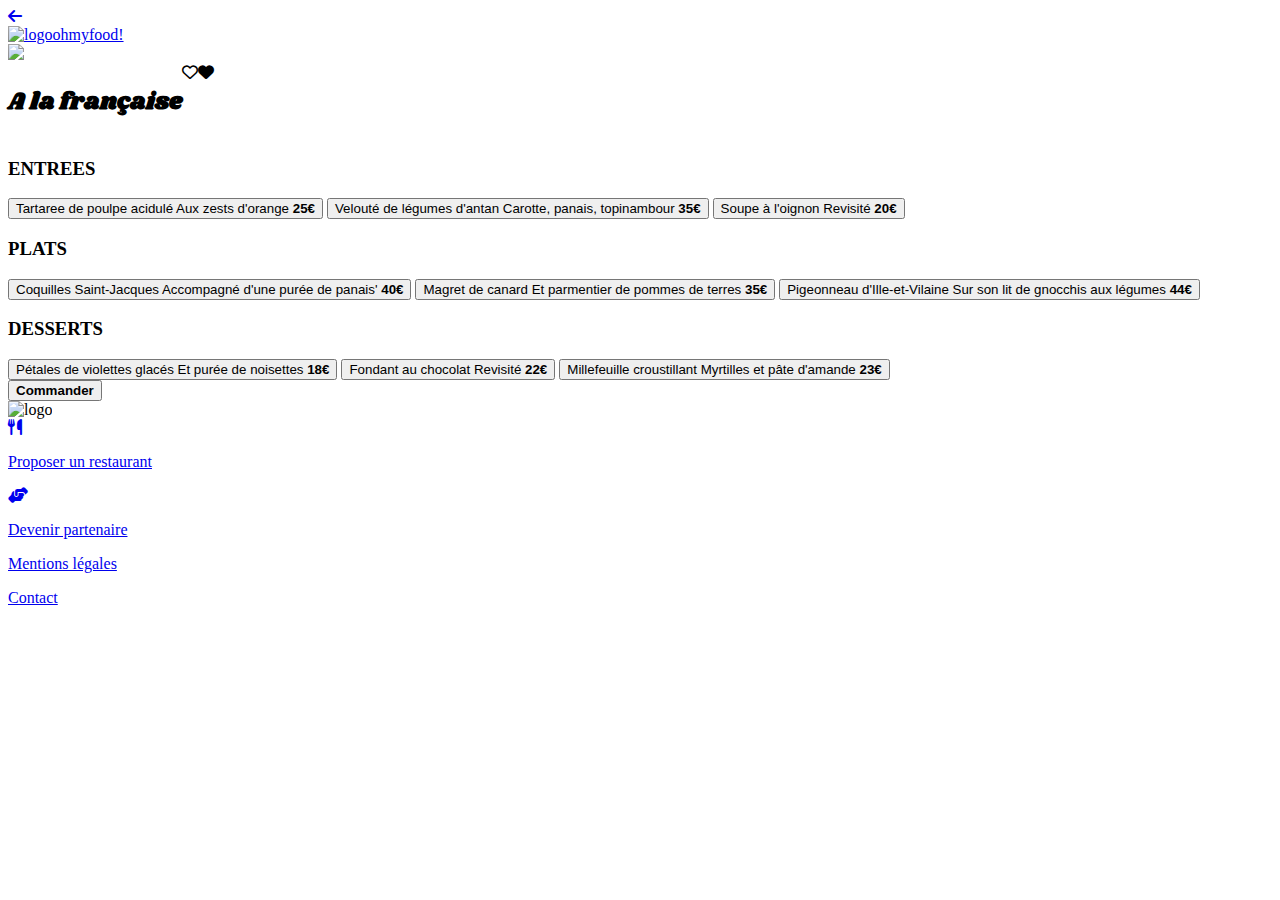
==== pages/ALaFrancaise.html @ bd23c94c "Fin version mobile" ====
<!doctype html>
<html lang="fr">
    <head>
        <meta charset="utf-8">
        <title>Ohmyfood!</title>
        <link rel="stylesheet" href="../styles/style.css">
        <link rel="stylesheet" href="https://cdnjs.cloudflare.com/ajax/libs/font-awesome/6.1.1/css/all.css">
        <meta name="viewport" content="width=device-width, initial-scale=1.0, viewport-fit=cover">
        <link rel="preconnect" href="https://fonts.googleapis.com">
        <link rel="preconnect" href="https://fonts.gstatic.com" crossorigin>
        <link href="https://fonts.googleapis.com/css2?family=Raleway:wght@400;600&display=swap" rel="stylesheet">
        <link href="https://fonts.googleapis.com/css2?family=Shrikhand&display=swap" rel="stylesheet">

    </head>
    <body>

        <!-- Header -->

        <header id="header">

            <div class="previous">
                <a class="back" href="../index.html">
                    <i class="fas fa-arrow-left"></i>
                </a>
            </div>

            <div>
                <a class="logo" href="../index.html">
                    <img src="../images/logo/ohmyfood.png" alt="logoohmyfood!">
                </a>
            </div>

        </header>



        <!-- Main -->

        <main>

            <div class="banniere">
                <img src="../images/restaurants/LaPaletteDuGout.jpg">
            </div>

            <div class="entete flex">
                <h2 class="shrikhand">A la française</h2>
                <div class="flex">
                    <i class="far fa-heart clic coeur_vide"></i>
                    <i class="fas fa-heart clic couleur coeur_plein"></i>
                </div>
            </div>



            <section id="entrees" class="fadein_1">
                <!-- Menu entrées -->
                <h3>ENTREES</h3>
                <div class="border_h4"></div>

                <button class="plat_check effet_1 effet_2 effet_3">
                    <!-- un choix de plat -->
                    <span class="plat_txt">
                        <!-- titre du plat-->
                        <span class="details titre">Tartaree de poulpe acidulé</span>
                        <span class="plat_prix">
                            <!-- text du plat avec le prix-->
                            <span class="details">Aux zests d'orange</span>
                            <span class="bold prix">25€</span>
                        </span>
                    </span>
                </button>

                <button class="plat_check effet_1 effet_2 effet_3">
                    <!-- un choix de plat -->
                    <span class="plat_txt">
                        <!-- titre du plat-->
                        <span class="details titre">Velouté de légumes d'antan</span>
                        <span class="plat_prix">
                            <!-- text du plat avec le prix-->
                            <span class="details">Carotte, panais, topinambour</span>
                            <span class="bold prix">35€</span>
                        </span>
                    </span>
                </button>
                
                <button class="plat_check effet_1 effet_2 effet_3">
                    <!-- un choix de plat -->
                    <span class="plat_txt">
                        <!-- titre du plat-->
                        <span class="details titre">Soupe à l'oignon</span>
                        <span class="plat_prix">
                            <!-- text du plat avec le prix-->
                            <span class="details">Revisité</span>
                            <span class="bold prix">20€</span>
                        </span>
                    </span>
                </button>

            </section>

            <section id="plats" class="fadein_2">
                <!-- menu plats -->
                <h3>PLATS</h3>
                <div class="border_h4"></div>

                <button class="plat_check effet_1 effet_2 effet_3">
                    <!-- un choix de plat -->
                    <span class="plat_txt">
                        <!-- titre du plat-->
                        <span class="details titre">Coquilles Saint-Jacques</span>
                        <span class="plat_prix">
                            <!-- text du plat avec le prix-->
                            <span class="details">Accompagné d'une purée de panais'</span>
                            <span class="bold prix">40€</span>
                        </span>
                    </span>
                </button>
                <button class="plat_check effet_1 effet_2 effet_3">
                    <!-- un choix de plat -->
                    <span class="plat_txt">
                        <!-- titre du plat-->
                        <span class="details titre">Magret de canard</span>
                        <span class="plat_prix">
                            <!-- text du plat avec le prix-->
                            <span class="details">Et parmentier de pommes de terres</span>
                            <span class="bold prix">35€</span>
                        </span>
                    </span>
                </button>
                <button class="plat_check effet_1 effet_2 effet_3">
                    <!-- un choix de plat -->
                    <span class="plat_txt">
                        <!-- titre du plat-->
                        <span class="details titre">Pigeonneau d'Ille-et-Vilaine</span>
                        <span class="plat_prix">
                            <!-- text du plat avec le prix-->
                            <span class="details">Sur son lit de gnocchis aux légumes</span>
                            <span class="bold prix">44€</span>
                        </span>
                    </span>
                </button>
            </section>

            <section id="desserts" class="fadein_3">
                <!-- menu desserts -->
                <h3>DESSERTS</h3>
                <div class="border_h4"></div>

                <button class="plat_check effet_1 effet_2 effet_3">
                    <!-- un choix de plat -->
                    <span class="plat_txt">
                        <!-- titre du plat-->
                        <span class="details titre">Pétales de violettes glacés</span>
                        <span class="plat_prix">
                            <!-- text du plat avec le prix-->
                            <span class="details">Et purée de noisettes </span>
                            <span class="bold prix">18€</span>
                        </span>
                    </span>
                </button>

                <button class="plat_check effet_1 effet_2 effet_3">
                    <!-- un choix de plat -->
                    <span class="plat_txt">
                        <!-- titre du plat-->
                        <span class="details titre">Fondant au chocolat</span>
                        <span class="plat_prix">
                            <!-- text du plat avec le prix-->
                            <span class="details">Revisité</span>
                            <span class="bold prix">22€</span>
                        </span>
                    </span>
                </button>

                <button class="plat_check effet_1 effet_2 effet_3">
                    <!-- un choix de plat -->
                    <span class="plat_txt">
                        <!-- titre du plat-->
                        <span class="details titre">Millefeuille croustillant</span>
                        <span class="plat_prix">
                            <!-- text du plat avec le prix-->
                            <span class="details">Myrtilles et pâte d'amande</span>
                            <span class="bold prix">23€</span>
                        </span>
                    </span>
                </button>

            </section>

            <a href="#" class="commander">
                <div class="commander">
                    <input class="button bold" type="button" value="Commander">
                </div>
            </a>


        </main>



        <!-- Footer -->

        <footer id="footer">

            <img class="white" src="../images/logo/ohmyfood_white.png" alt="logo">
            
            <a href="#">        
                <div>
                <i class="fas fa-utensils"></i>
                <p>Proposer un restaurant</p>
                </div>
            </a>

            <a href="#">
                <div>
                    <i class="fas fa-handshake-angle"></i>
                    <p>Devenir partenaire</p>
                </div>
            </a>

            <a href="#"><p>Mentions légales</p></a>
            <a href="mailto:adresse@mail.fr"><p>Contact</p></a>

        </footer>

    </body>
</html>
---- styles/style.css ----
@charset "UTF-8";
@import url("https://cdnjs.cloudflare.com/ajax/libs/font-awesome/5.15.4/css/all.min.css");


/********** Loader **********/



.circular {
    animation: rotate 2s linear infinite;
    height: 100%;
    transform-origin: center center;
    width: 100%;
    position: absolute;
    top: 0;
    bottom: 0;
    left: 0;
    right: 0;
    margin: auto;
}
  
.path {
stroke-dasharray: 1, 200;
stroke-dashoffset: 0;
animation: dash 1.5s ease-in-out infinite, color 6s ease-in-out infinite;
stroke-linecap: round;
}

@keyframes rotate {
    100% {
        transform: rotate(360deg);
    }
}
  
@keyframes dash {
    0% {
        stroke-dasharray: 1, 200;
        stroke-dashoffset: 0;
    }
    50% {
        stroke-dasharray: 89, 200;
        stroke-dashoffset: -35px;
    }
    100% {
        stroke-dasharray: 89, 200;
        stroke-dashoffset: -124px;
    }
}

@keyframes color {
    100%,
    0% {
        stroke: #d62d20;
    }
    40% {
        stroke: #0057e7;
    }
    66% {
        stroke: #008744;
    }
    80%,
    90% {
        stroke: #ffa700;
    }
}
  
/* Loader */

#adresse, #explorer, #fonctionnement, #restaurants, #footer {
    animation-name: apparaitre;
    animation-duration: 3s;
    opacity: 1;
}

@keyframes apparaitre {
    from {
        opacity: 0;
    }
    to {
        opacity: 0;
    }
}

.showbox {
position: absolute;
background: white;
padding: 5%;
background: white;
animation-name: disparaitre;
animation-duration: 3s;
    opacity: 0;
}

@keyframes disparaitre {
from {
    opacity:1;
}
to {
    opacity:1;
}
}


/* */
.shrikhand {
    font-family: 'Shrikhand', cursive;
}

.none {
    display: none;
}

.flex {
    display: flex;
}

.flex_column_center {
    display: flex;
    flex-direction: column;
    justify-content: center;
}

.flex_end {
    display: flex;
    justify-content: end;
}
.row {
    display: flex;
    flex-direction: row;
}

.column {
    display: flex;
    flex-direction: column;
}

.space_between {
    display: flex;
    justify-content: space-between;
}

.bold {
    font-weight: bold;
}

.res_txt h4 {
    margin: 0;
}

/********** check **********/

.hidden_check {
    display: none;
}

.hidden_check:after {
    position: relative;
    display: flex;
    color: white;
}

.details {
    min-width: 150px;
    width: 100%;
    overflow: hidden;
    white-space: nowrap;
    -o-text-overflow: ellipsis;
    text-overflow: ellipsis;
}

@media only screen and (max-width : 768px) {

    html {
        font-family: 'Shrikhand', cursive;
    }

    body {
        margin: 0;
        font-size: 150%;
        justify-content: center;
        font-family: 'Raleway', sans-serif;
    }

    a:link {
        color: black;
        text-decoration: none;
    }

    a:visited {
        color: black;
        text-decoration: none;
    }

    .border_h4 {
        width: 100px;
        border-bottom: 3px solid #99E2D0;
        border-width: 5px;
        margin-top: -4%;
    }


    /** Header **/

    #header {
        display: flex;
        justify-content: center;
        margin: 0;
        align-items: center;
        box-shadow: 0 4px 8px 0 rgba(0, 0, 0, 0.2), 0 6px 20px 0 rgba(0, 0, 0, 0.19);
        max-width: 1080px;
    }

    header i {
        margin-left: -150px;
    }

    header img {
        justify-content: center;
        margin: 2%;
    }
    
    .previous {
        position: relative;
        display: flex;
        padding-left: 40px;
    }

    /** Main **/

    main {
        display: flex;
        flex-direction: column;
        align-items: center;
        background-color: white;
    }

    #adresse {
        width: 100%;
        display: flex;
        justify-content: center;
        align-items: center;
        background: lightgrey;
        box-shadow: 0 6px 20px 0 rgba(0, 0, 0, 0.2), 0 4px 8px 0 rgba(0, 0, 0, 0.19);
    }

    #explorer {
        display: flex;
        flex-direction: column;
        align-items: center;
        text-align: center;
        width: 100%;
        background:rgba(245, 245, 245, 0.882)
    }

    #explorer h2 {
        display: flex;
        align-items: center;
        margin: 2%;
        margin-top: 5%;
    }

    #explorer p {
        display: flex;
        align-items: center;
        justify-content: center;
        margin: 2%;
    }

    #explorer input {
        margin-bottom: 5%;
        height: 70px;
    }

    input {
        color: white;
        font-size: 80%;
        background: linear-gradient(to bottom right, #FF79DA, #9356DC);
        box-shadow: 0 4px 8px 0 rgba(0, 0, 0, 0.2), 0 6px 20px 0 rgba(0, 0, 0, 0.19);
        border: none;
        width: 60%;
        height: 50px;
        margin: 2%;
        border-top-left-radius: 25px;
        border-top-right-radius: 25px;
        border-bottom-left-radius: 25px;
        border-bottom-right-radius: 25px;
    }

    input:hover {
        background: linear-gradient(to bottom right, #FF9BE4, #BD89FB);
        box-shadow: 0 6px 10px 0 rgba(0, 0, 0, 0.3), 0 8px 22px 0 rgba(0, 0, 0, 0.29);
    }

    /* Fonctionnement */

    #fonctionnement {
        width: 80%;
        display: flex;
        flex-direction: column;
        align-items: center;
    }

    #fonctionnement i {
        margin: 3%;
    }

    #fonctionnement div {
        display: flex;
        align-items: center;
        justify-content: flex-start;
        flex-direction: row;
        margin: 2%;
        width: 95%;
        box-shadow: 0 6px 10px 0 rgba(0, 0, 0, 0.3), 0 8px 22px 0 rgba(0, 0, 0, 0.29);
        border-top-left-radius: 25px;
        border-top-right-radius: 25px;
        border-bottom-right-radius: 25px;
        border-bottom-left-radius: 25px;
    }

    #fonctionnement div:hover  {
        color: #BD89FB;
    }

    .chiffre {
        display: flex;
        justify-content: center;
        align-items: center;
        color: white;
        background: #9356DC;
        margin-left: -15px;
        width: 6%;
        height: 5%;
        border-top-left-radius: 50%;
        border-top-right-radius: 50%;
        border-bottom-left-radius: 50%;
        border-bottom-right-radius: 50%;
    }




    /* Restaurants */

    #restaurants {
        width: 100%;
        margin-bottom: 10%;
    }

    #restaurants article {
        margin: 2%;
        display: flex;
        flex-direction: column;
        height: 400px;
        width: auto;
        border-top-left-radius: 25px;
        border-top-right-radius: 25px;
        border-bottom-left-radius: 25px;
        border-bottom-right-radius: 25px;
        box-shadow: 0 4px 8px 0 rgba(0, 0, 0, 0.2), 0 6px 20px 0 rgba(0, 0, 0, 0.19);
    }

    #restaurants article:hover {
        box-shadow: 0 6px 10px 0 rgba(0, 0, 0, 0.3), 0 8px 22px 0 rgba(0, 0, 0, 0.29);
    }
    
    #restaurants article div img {
        display: flex;
        width: 100%;
        object-fit: cover;
        border-top-left-radius: 25px;
        border-top-right-radius: 25px;
    }

    .res_img {
        display: flex;
        justify-content: center;
        height: 72%;
    }

    .res_txt {
        display: flex;
        margin: 2%;
        justify-content: space-between;
    }

    .res_txt div {
        display: flex;
        margin: 0;
    }

    .res_txt p {
        margin: 0;
    }



    /** Footer **/

    #footer {
        background: rgb(53 53 53);
        margin: 0;
        padding: 5%;
        display: flex;
        flex-direction: column;
        align-items: start;
    }

    #footer div {
        display: flex;
        flex-direction: row;
        align-items: center;
    }

    #footer p {
        display: flex;
    }

    #footer a {
        color: white;
    }

    #footer i {
        margin-right: 25px;
    }



    /** Pages **/

    .entete {
        margin: 2%;
        width: 100%;
        display: flex;
        flex-direction: row;
        align-items: center;
        justify-content: space-evenly;
        border-top-left-radius: 50px;
        border-top-right-radius: 50px;
        background: white;
    }

    .banniere {
        object-fit: cover;
    }
    .banniere img {
        width: 100%;
        margin-bottom: -75px;
        object-fit: cover;
    }

    .banniere div {
        display: flex;
    }
    .commander {
        margin: 5%;
        width: 100%;
        display: flex;
        justify-content: center;
    }

    #entrees {
        width: 90%;
        display: flex;
        flex-direction: column;
        justify-content: center;
    }

    #plats {
        width: 90%;
        display: flex;
        flex-direction: column;
        justify-content: center;
    }

    #desserts {
        width: 90%;
        display: flex;
        flex-direction: column;
        justify-content: center;
    }

    .plat {
        margin: 2%;
        display: flex;
        flex-direction: column;
        border-top-left-radius: 25px;
        border-top-right-radius: 25px;
        border-bottom-left-radius: 25px;
        border-bottom-right-radius: 25px;
        box-shadow: 0 4px 8px 0 rgba(0, 0, 0, 0.2), 0 6px 20px 0 rgba(0, 0, 0, 0.19);
        max-width: 100%;
        min-width: 80%;
    }

    .plat div {
        display: flex;
        flex-direction: row;
        justify-content: space-between;
    }

    .plat p {
        margin: 1%;
    }


    .logo {
        display: flex;
        justify-content: center;
        align-items: center;
    }

    
    /** Effets **/

    .effet_1 {
        display: inline-flex;
        position: relative;
        text-decoration: none;
        overflow: hidden;
    }
    
    .effet_1.effet_2 {
        transition: all 0.5s linear 0s;
    }

    .effet_1.effet_2:after {
        content: "";
        color: white;
        display: flex;
        align-items: center;
        justify-content: center;
        position: absolute;
        top: 0;
        right: -60px;
        width: 60px;
        height: 100%;
        transition: all 0.5s linear 0s;
        background-color: #99e2d0;
        text-align: center;
    }
    
    .effet_1.effet_2:hover {
        padding-right: 60px;
    }

    .effet_1.effet_2:hover:after {
        right: 0px;
        padding-right: 0px;
    }
    
    .effet_2.effet_3:before {
        content: "\f058";
        font-family: "Font Awesome 5 Free";
        font-weight: 900;
        color: white;
        display: flex;
        align-items: center;
        justify-content: center;
        position: absolute;
        top: 0;
        right: -60px;
        width: 60px;
        height: 100%;
        transition: all 0.5s linear 0s;
        text-align: center;
        z-index: 1;
    }

    .effet_2.effet_3:hover {
        padding-right: 60px;
    }

    .effet_2.effet_3:hover:before {
        right: 0px;
        padding-right: 0px;
    }
    
    .effet_3:hover:before {
        transform: rotate(1turn);
    }

    .plat_check {
        cursor: pointer;
        display: flex;
        flex-direction: column;
        border-radius: 20px;
        border-style: none;
        box-shadow: 5px 5px 10px #d9d9d9;
        text-align: start;
        padding-left: 10px;
        height: 70px;
        min-width: 270px;
        max-width: 980px;
        width: 95%;
        background: white;
    }
      
    @media (min-width: 992px) {

        .plat_check {
            width: 500px;
        }

    }
    
    .plat_check .titre {
        display: block;
        padding-top: 10px;
        font-size: 150%;
    }

    .plat_check .prix {
        padding-right: 10px;
    }

    .plat_txt {
        width: 100%;
    }
    
    .plat_prix {
        display: flex;
        white-space: nowrap;
        width: 100%;
        color: black;
        align-items: center;
        align-content: center;
        justify-content: space-between;
    }

    .hidden {
        display: none;
    }

    .plat_check {
        margin: 1%;
    }

    .plat_1 p {
        margin: 2px;
    }

    .plat_check .prix {
        display: flex;
        margin: 1%;
        padding: 1% 1% 1% 1%;
        align-items: center;
        position: relative;
        overflow: hidden;
    }

    .hidden_check {
        position: absolute;
        right: 100vw;
    }

    .overflow {
        width: 90%;
        overflow: hidden;
        text-overflow: ellipsis;
        white-space: nowrap;
    }

    .nouveau {
        position: absolute;
        right: 50px;
        background: #99E2D0;
        padding: 2% 4% 2% 3%;
    }

    .display_none {
        display: none;
    }

    .back {
        display: flex;
        position: relative;
        left: 25px;
        background: none;
    }

    .fadein_1 {
        animation: fadein 2s;
    }

    .fadein_2 {
        animation: fadein 4s;
    }

    .fadein_3 {
        animation: fadein 6s;
    }

    @keyframes fadein {
        from {
            opacity:0;
        }
        to {
            opacity:1;
        }
    }

    /* Icones */


    .icon {
        width: 48px;
        height: 48px;
        display: inline-block;
        
        -webkit-mask: url(../images/icones/handshake-angle-solid.svg) no-repeat 50% 50%;
        mask: url(../images/icones/handshake-angle-solid.svg) no-repeat 50% 50%;
        -webkit-mask-size: cover;
        mask-size: cover;
      }
      
      .icon-white { background-color: white; }
      .icon-orange { background-color: black; }
      .icon-green { background-color: #99E2D0; }
      .icon-purple { background-color: #9356DC; }

      
      /* LAYOUT */
      html, body { height: 100%; }
      
      body { 
        background: #fcfcfc; 
        margin: 0;
      }
      
      .wrap { 
        position: absolute;
        top: 50%;
        -webkit-transform: translateY(-50%);
            -ms-transform: translateY(-50%);
                transform: translateY(-50%);
        width: 100%;
        text-align: center;
      }
      
      label.prix::after {
          transition: 0.5s;
      }

      .plat_2 .bold::after {
          /*transform: rotate(180deg) 0.5s;*/
          transition-duration: 3s;
        transition: margin-right 2s;
      }


          /********** coeurs **********/
    /* Coeur page d'accueil */

    .coeur_vide {
        display: flex;
        align-items: center;
    }

    .coeur_vide:hover {
        display: none;
        align-items: center;
    }

    .coeur_plein {
        position: absolute;
        opacity: 0;
        align-items: center;
        background: linear-gradient(163deg, #ff79da 24%, #9356dc 77%);
        background-clip: text;
        -webkit-background-clip: text;
        color: transparent;
    }

    .coeur_plein:hover {
        display: flex;
        align-items: center;
        opacity: 1;
        animation: heart 0.5s forwards;
        -webkit-animation: heart 0.5s forwards;
    }

    @-webkit-keyframes heart {
        0% {
          opacity: 0;
        }
        100% {
          opacity: 1;
        }
    }
      @keyframes heart {
        0% {
          opacity: 0;
        }
        100% {
          opacity: 1;
        }
    }

    /* Coeur page restaurant */

    .entete .coeur_vide {
        display: flex;
        align-items: center;
    }

    .entete .coeur_vide:hover {
        display: none;
        align-items: center;
    }

    .entete .coeur_plein {
        opacity: 0;
        align-items: center;
        background: linear-gradient(163deg, #ff79da 24%, #9356dc 77%);
        background-clip: text;
        -webkit-background-clip: text;
        color: transparent;
    }

    .entete .coeur_plein:hover {
        display: flex;
        align-items: center;
        opacity: 1;
        animation: heart 0.5s forwards;
        -webkit-animation: heart 0.5s forwards;
    }

    @-webkit-keyframes heart {
        0% {
          opacity: 0;
        }
        100% {
          opacity: 1;
        }
    }
      @keyframes heart {
        0% {
          opacity: 0;
        }
        100% {
          opacity: 1;
        }
    }
}
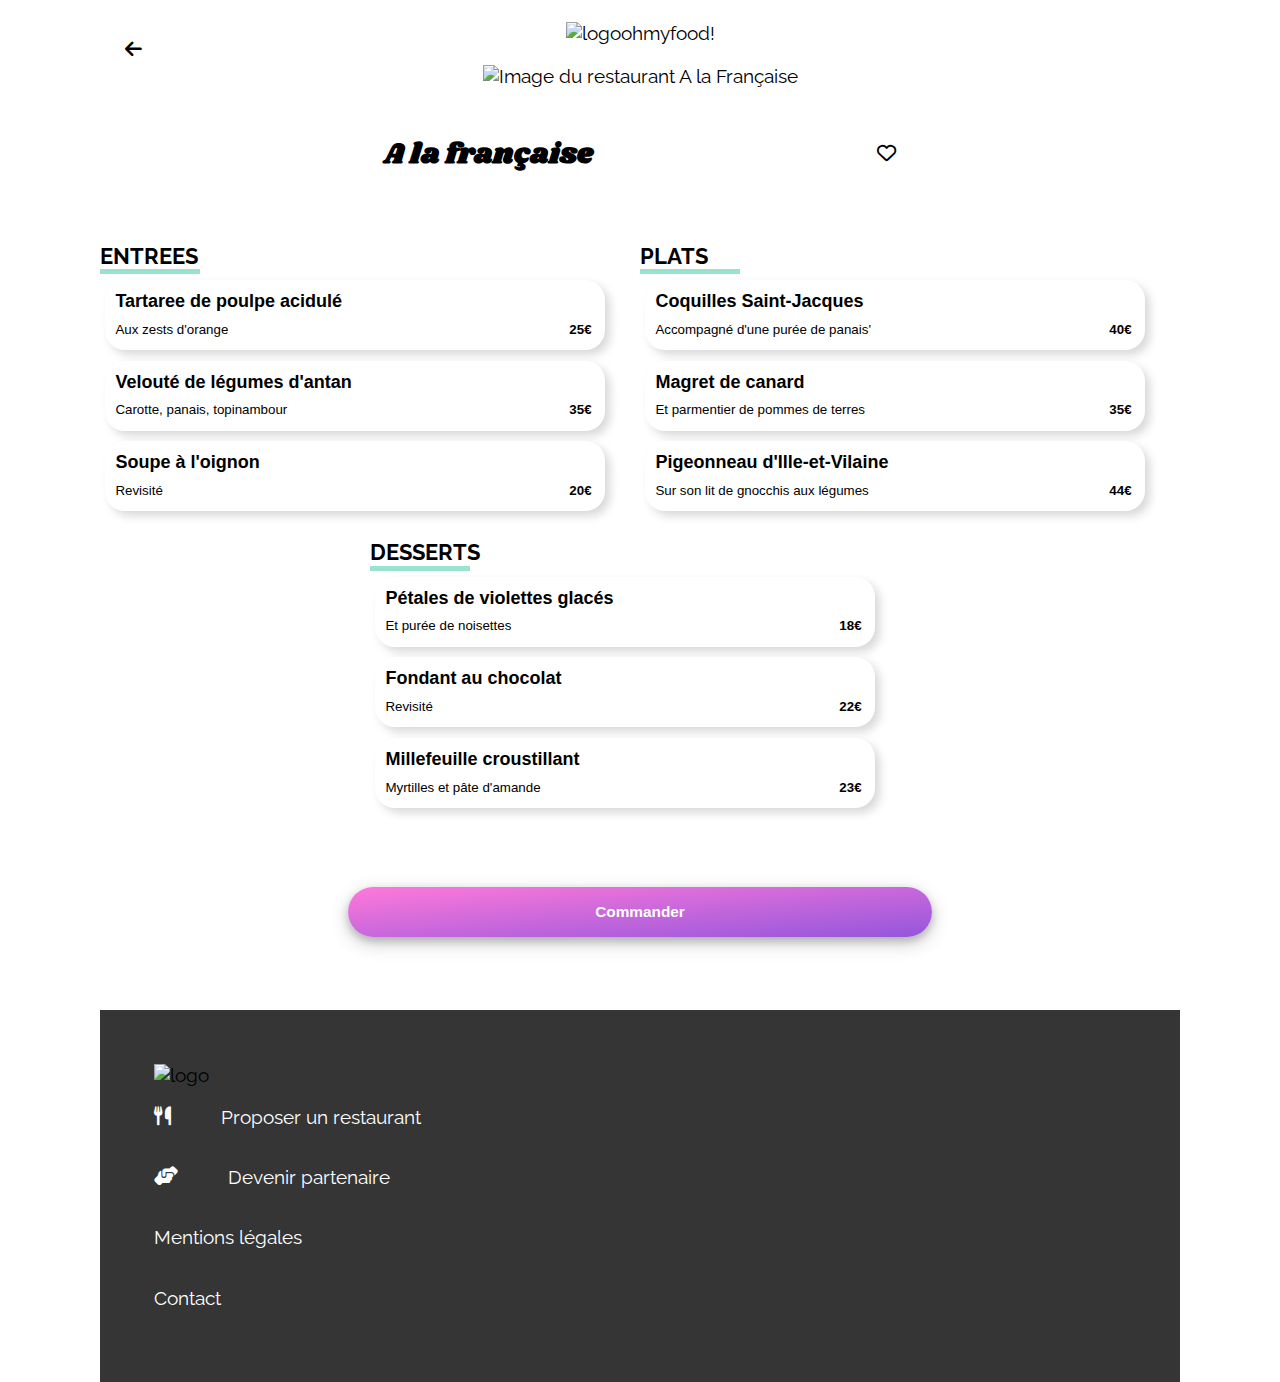
==== commit 23b9f2d8: "W3C 100%" ====
--- a/pages/ALaFrancaise.html
+++ b/pages/ALaFrancaise.html
@@ -39,7 +39,7 @@
         <main>
 
             <div class="banniere">
-                <img src="../images/restaurants/LaPaletteDuGout.jpg">
+                <img src="../images/restaurants/ALaFrancaise.jpg" alt="Image du restaurant A la Française">
             </div>
 
             <div class="entete flex">
@@ -187,12 +187,9 @@
 
             </section>
 
-            <a href="#" class="commander">
-                <div class="commander">
-                    <input class="button bold" type="button" value="Commander">
-                </div>
-            </a>
-
+            <div class="commander">
+                <input class="button bold" type="button" value="Commander">
+            </div>
 
         </main>
 
--- a/styles/style.css
+++ b/styles/style.css
@@ -167,6 +167,8 @@
     -o-text-overflow: ellipsis;
     text-overflow: ellipsis;
 }
+
+
 
 @media only screen and (max-width : 768px) {
 
@@ -701,55 +703,34 @@
     }
 
     /* Icones */
-
-
-    .icon {
-        width: 48px;
-        height: 48px;
-        display: inline-block;
-        
-        -webkit-mask: url(../images/icones/handshake-angle-solid.svg) no-repeat 50% 50%;
-        mask: url(../images/icones/handshake-angle-solid.svg) no-repeat 50% 50%;
-        -webkit-mask-size: cover;
-        mask-size: cover;
-      }
       
-      .icon-white { background-color: white; }
-      .icon-orange { background-color: black; }
-      .icon-green { background-color: #99E2D0; }
-      .icon-purple { background-color: #9356DC; }
+    .icon-white { background-color: white; }
+    .icon-orange { background-color: black; }
+    .icon-green { background-color: #99E2D0; }
+    .icon-purple { background-color: #9356DC; }
 
       
-      /* LAYOUT */
-      html, body { height: 100%; }
+    /* LAYOUT */
+    html, body { height: 100%; }
       
-      body { 
+    body { 
         background: #fcfcfc; 
         margin: 0;
-      }
-      
-      .wrap { 
+    }
+    
+    .wrap { 
         position: absolute;
         top: 50%;
         -webkit-transform: translateY(-50%);
-            -ms-transform: translateY(-50%);
-                transform: translateY(-50%);
+        -ms-transform: translateY(-50%);
+        transform: translateY(-50%);
         width: 100%;
         text-align: center;
-      }
-      
-      label.prix::after {
-          transition: 0.5s;
-      }
-
-      .plat_2 .bold::after {
-          /*transform: rotate(180deg) 0.5s;*/
-          transition-duration: 3s;
-        transition: margin-right 2s;
-      }
-
-
-          /********** coeurs **********/
+    }
+    
+
+
+    /********** coeurs **********/
     /* Coeur page d'accueil */
 
     .coeur_vide {
@@ -842,4 +823,937 @@
           opacity: 1;
         }
     }
+}
+
+
+
+/********** Desktop **********/
+
+@media only screen and (min-width : 769px) {
+
+    html {
+        font-family: 'Shrikhand', cursive;
+        max-width: 1080px;
+        margin: auto;
+        font-size: 80%;
+    }
+
+    body {
+        margin: 0;
+        font-size: 150%;
+        justify-content: center;
+        font-family: 'Raleway', sans-serif;
+    }
+
+    a:link {
+        color: black;
+        text-decoration: none;
+    }
+
+    a:visited {
+        color: black;
+        text-decoration: none;
+    }
+
+    .border_h4 {
+        width: 100px;
+        border-bottom: 3px solid #99E2D0;
+        border-width: 5px;
+        margin-top: -4%;
+    }
+
+    header {
+        display: flex;
+        flex-direction: column;
+        margin: 0;
+        width: 100%;
+    }
+
+    header img {
+        justify-content: center;
+        margin: 2%;
+    }
+
+    #adresse {
+        display: flex;
+        flex-direction: row;
+        justify-content: center;
+        align-items: center;
+        background-color: lightgrey;
+        box-shadow: 0 6px 20px 0 rgba(0, 0, 0, 0.2), 0 4px 8px 0 rgba(0, 0, 0, 0.19);
+        width: 100%;
+    }
+
+    #explorer {
+        display: flex;
+        flex-direction: column;
+        justify-content: center;
+        align-items: center;
+    }
+
+    input {
+        color: white;
+        font-size: 80%;
+        background: linear-gradient(to bottom right, #FF79DA, #9356DC);
+        box-shadow: 0 4px 8px 0 rgba(0, 0, 0, 0.2), 0 6px 20px 0 rgba(0, 0, 0, 0.19);
+        border: none;
+        width: 60%;
+        height: 50px;
+        margin: 2%;
+        border-top-left-radius: 25px;
+        border-top-right-radius: 25px;
+        border-bottom-left-radius: 25px;
+        border-bottom-right-radius: 25px;
+    }
+
+    input:hover {
+        background: linear-gradient(to bottom right, #FF9BE4, #BD89FB);
+        box-shadow: 0 6px 10px 0 rgba(0, 0, 0, 0.3), 0 8px 22px 0 rgba(0, 0, 0, 0.29);
+    }
+
+    #fonctionnement {
+        display: flex;
+        flex-direction: row;
+        flex-wrap: wrap;
+        justify-content: center;
+        align-items: center;
+    }
+    #fonctionnement h2 {
+        display: flex;
+        justify-content: center;
+        align-items: center;
+        width: 100%;
+    }
+
+    #fonctionnement div {
+        display: flex;
+        flex-direction: column;
+        justify-content: center;
+        align-items: center;
+        margin: 2%;
+        width: 30%;
+        box-shadow: 0 6px 10px 0 rgba(0, 0, 0, 0.3), 0 8px 22px 0 rgba(0, 0, 0, 0.29);
+        border-top-left-radius: 25px;
+        border-top-right-radius: 25px;
+        border-bottom-right-radius: 25px;
+        border-bottom-left-radius: 25px;
+    }
+
+    #fonctionnement div:hover  {
+        color: #BD89FB;
+    }
+
+    #fonctionnement div p {
+        display: flex;
+        justify-content: center;
+        text-align: center;
+    }
+
+    #restaurants {
+        display: flex;
+        flex-wrap: wrap;
+        width: 100%;
+        margin-bottom: 10%;
+    }
+
+    #restaurants h3 {
+        display: flex;
+        width: 100%;
+    }
+
+    #restaurants a {
+        width: 50%;
+    }
+
+    #restaurants article {
+        margin: 2%;
+        display: flex;
+        flex-direction: column;
+        height: 400px;
+        width: auto;
+        border-top-left-radius: 25px;
+        border-top-right-radius: 25px;
+        border-bottom-left-radius: 25px;
+        border-bottom-right-radius: 25px;
+        box-shadow: 0 4px 8px 0 rgba(0, 0, 0, 0.2), 0 6px 20px 0 rgba(0, 0, 0, 0.19);
+    }
+
+    #restaurants article:hover {
+        box-shadow: 0 6px 10px 0 rgba(0, 0, 0, 0.3), 0 8px 22px 0 rgba(0, 0, 0, 0.29);
+    }
+    
+    #restaurants article div img {
+        display: flex;
+        width: 100%;
+        object-fit: cover;
+        border-top-left-radius: 25px;
+        border-top-right-radius: 25px;
+    }
+    
+    .res_img {
+        display: flex;
+        justify-content: center;
+        height: 80%;
+    }
+
+    
+
+    
+    .res_txt {
+        display: flex;
+        margin: 2%;
+        justify-content: space-between;
+        align-items: center;
+    }
+
+    .res_txt div {
+        display: flex;
+        margin: 0;
+    }
+
+    .res_txt p {
+        margin: 0;
+    }
+
+    .res_img .nouveau {
+        position: absolute;
+        background: #99E2D0;
+        padding: 1% 2% 1% 2%;
+    }
+
+
+    /********** coeurs **********/
+    /* Coeur page d'accueil */
+
+    .coeur_vide {
+        display: flex;
+        align-items: center;
+    }
+
+    .coeur_vide:hover {
+        display: none;
+        align-items: center;
+    }
+
+    .coeur_plein {
+        position: absolute;
+        opacity: 0;
+        align-items: center;
+        background: linear-gradient(163deg, #ff79da 24%, #9356dc 77%);
+        background-clip: text;
+        -webkit-background-clip: text;
+        color: transparent;
+    }
+
+    .coeur_plein:hover {
+        display: flex;
+        align-items: center;
+        opacity: 1;
+        animation: heart 0.5s forwards;
+        -webkit-animation: heart 0.5s forwards;
+    }
+
+    @-webkit-keyframes heart {
+        0% {
+          opacity: 0;
+        }
+        100% {
+          opacity: 1;
+        }
+    }
+      @keyframes heart {
+        0% {
+          opacity: 0;
+        }
+        100% {
+          opacity: 1;
+        }
+    }
+
+    /* Coeur page restaurant */
+
+    .entete .coeur_vide {
+        display: flex;
+        align-items: center;
+    }
+
+    .entete .coeur_vide:hover {
+        display: none;
+        align-items: center;
+    }
+
+    .entete .coeur_plein {
+        opacity: 0;
+        align-items: center;
+        background: linear-gradient(163deg, #ff79da 24%, #9356dc 77%);
+        background-clip: text;
+        -webkit-background-clip: text;
+        color: transparent;
+    }
+
+    .entete .coeur_plein:hover {
+        display: flex;
+        align-items: center;
+        opacity: 1;
+        animation: heart 0.5s forwards;
+        -webkit-animation: heart 0.5s forwards;
+    }
+
+    @-webkit-keyframes heart {
+        0% {
+          opacity: 0;
+        }
+        100% {
+          opacity: 1;
+        }
+    }
+      @keyframes heart {
+        0% {
+          opacity: 0;
+        }
+        100% {
+          opacity: 1;
+        }
+    }
+
+
+
+
+    /********** Effets **********/
+
+    label:after {
+        display: flex;
+        justify-content: center;
+        align-items: center;
+        font-family: "Font Awesome 5 Free";
+        content: "\f058";
+        position: absolute;
+        height: 100%;
+        font-size: 100%;
+        background: #99E2D0;
+        width: 10%;
+        line-height: 50px;
+        border-radius: 0 10px 10px 0;
+        color: white;
+        right: -5em;
+        box-shadow: 0 0 5px black;
+        transition: all 0.5s linear 0s;
+        -webkit-transform: rotate(1turn);
+        -ms-transform: rotate(1turn);
+        transform: rotate(1turn);
+        animation: spin 3s linear 3s alternate;
+    }
+
+    .plat_4.spin {
+        font-family: "Font Awesome 5 Free";
+        content: "\f058";
+        -webkit-transform: rotate(1turn);
+        -ms-transform: rotate(1turn);
+        transform: rotate(1turn);
+        animation: spin linear 3s alternate;
+    }
+
+    label.prix.coche-verte:after {
+        transition: all 0.5s linear 0s;
+        -webkit-transform: rotate(1turn);
+        -ms-transform: rotate(1turn);
+        transform: rotate(1turn);
+        animation: spin 3s linear 3S;
+    }
+    
+    .coche-verte:after {
+        font-family: "Font Awesome 5 Free";
+        position: absolute;
+        display: block;
+        transition: all 0.5s linear 0s;
+        -webkit-transform: rotate(1turn);
+        -ms-transform: rotate(1turn);
+        transform: rotate(1turn);
+        animation: spin 3s linear 3S;
+    }
+
+    :checked + span.coche-verte:after {
+        font-family: "Font Awesome 5 Free";
+        content: "\f058";
+        position: absolute;
+        display: block;
+        transition: all 0.5s linear 0s;
+        -webkit-transform: rotate(1turn);
+        -ms-transform: rotate(1turn);
+        transform: rotate(1turn);
+        animation: spin 3s linear 3S;
+    }
+
+    @keyframes spin {
+        0% {
+          transform: rotate(360deg);
+        }
+      
+        100% {
+          transform: rotate(-360deg);
+        }
+    }
+      
+    .effet_1 {
+        display: inline-flex;
+        position: relative;
+        text-decoration: none;
+        overflow: hidden;
+    }
+    
+    .effet_1.effet_2 {
+        transition: all 0.5s linear 0s;
+    }
+
+    .effet_1.effet_2:after {
+        content: "";
+        color: white;
+        display: flex;
+        align-items: center;
+        justify-content: center;
+        position: absolute;
+        top: 0;
+        right: -60px;
+        width: 60px;
+        height: 100%;
+        transition: all 0.5s linear 0s;
+        background-color: #99e2d0;
+        text-align: center;
+    }
+    
+    .effet_1.effet_2:hover {
+        padding-right: 60px;
+    }
+
+    .effet_1.effet_2:hover:after {
+        right: 0px;
+        padding-right: 0px;
+    }
+    
+    .effet_2.effet_3:before {
+        content: "\f058";
+        font-family: "Font Awesome 5 Free";
+        font-weight: 900;
+        color: white;
+        display: flex;
+        align-items: center;
+        justify-content: center;
+        position: absolute;
+        top: 0;
+        right: -60px;
+        width: 60px;
+        height: 100%;
+        transition: all 0.5s linear 0s;
+        text-align: center;
+        z-index: 1;
+    }
+
+    .effet_2.effet_3:hover {
+        padding-right: 60px;
+    }
+
+    .effet_2.effet_3:hover:before {
+        right: 0px;
+        padding-right: 0px;
+    }
+    
+    .effet_3:hover:before {
+        transform: rotate(1turn);
+    }
+
+    .plat_check {
+        cursor: pointer;
+        display: flex;
+        flex-direction: column;
+        border-radius: 20px;
+        border-style: none;
+        box-shadow: 5px 5px 10px #d9d9d9;
+        text-align: start;
+        padding-left: 10px;
+        height: 70px;
+        min-width: 270px;
+        max-width: 980px;
+        width: 95%;
+        background: white;
+    }
+      
+    @media (min-width: 992px) {
+
+        .plat_check {
+            width: 500px;
+        }
+
+    }
+    
+    .plat_check .titre {
+        display: block;
+        padding-top: 10px;
+        font-weight: bolder;
+        font-size: large;
+    }
+
+    .plat_check .prix {
+        padding-right: 10px;
+    }
+    .plat_txt {
+        width: 100%;
+    }
+    
+    .plat_prix {
+        display: flex;
+        white-space: nowrap;
+        width: 100%;
+        color: black;
+        align-items: center;
+        align-content: center;
+        justify-content: space-between;
+    }
+
+
+
+    
+    :checked + label:after {
+        right: 0;
+    }
+
+    :checked + label span.plat_2 {
+        background:white;
+        transition: margin-right 10s;
+        -webkit-transition-duration: 10s;
+        -moz-transition-duration: 10s;
+        transform: translateX(-105%);
+        animation-duration: 10s;
+        transition: .5s all;
+    }
+    label span.plat_2 {
+        transition: 0.5s all;
+    }
+
+    label {
+        transition:0.2s;
+        background: white;
+        border-radius: 10px;
+        box-shadow: 0 4px 8px 0 rgba(0, 0, 0, 0.2), 0 6px 20px 0 rgba(0, 0, 0, 0.19);
+    }
+
+    .plat_check {
+        margin: 1%;
+    }
+
+    .plat_1 p {
+        margin: 2px;
+    }
+
+    label span.plat_1 {
+        margin: 2px;
+        width: 90%;
+    }
+
+    .plat_check .prix {
+        display: flex;
+        margin: 1%;
+        padding: 1% 1% 1% 1%;
+        align-items: center;
+        position: relative;
+        overflow: hidden;
+    }
+
+    .hidden_check {
+        position: absolute;
+        right: 100vw;
+    }
+
+    .overflow {
+        width: 90%;
+        overflow: hidden;
+        text-overflow: ellipsis;
+        white-space: nowrap;
+    }
+
+    .nouveau {
+        position: absolute;
+        background: #99E2D0;
+        padding: 2% 4% 2% 3%;
+    }
+
+    .display_none {
+        display: none;
+    }
+
+    
+    .previous {
+        position: relative;
+        display: flex;
+        padding-left: 40px;
+    }
+
+    .fadein_1 {
+        animation: fadein 2s;
+    }
+
+    .fadein_2 {
+        animation: fadein 4s;
+    }
+
+    .fadein_3 {
+        animation: fadein 6s;
+    }
+
+    @keyframes fadein {
+        from {
+            opacity:0;
+        }
+        to {
+            opacity:1;
+        }
+    }
+
+
+
+    /********** Couleur **********/
+    
+    .couleur {
+        text-transform: uppercase;
+        background: linear-gradient(to right, #9356DC 0%, #ff79da 100%);
+        -webkit-background-clip: text;
+        -webkit-text-fill-color: transparent;
+    }
+
+
+
+        /** Footer **/
+
+    #footer {
+        background: rgb(53 53 53);
+        margin: 0;
+        padding: 5%;
+        display: flex;
+        flex-direction: column;
+        align-items: start;
+    }
+
+    #footer div {
+        display: flex;
+        flex-direction: row;
+        align-items: center;
+    }
+
+    #footer p {
+        display: flex;
+    }
+
+    #footer a {
+        color: white;
+    }
+
+    #footer i {
+        margin-right: 50px;
+    }
+
+
+
+    /* Pages */
+
+    main {
+        display: flex;
+        flex-wrap: wrap;
+        flex-direction: row;
+        justify-content: center;
+        align-items: flex-start;
+    }
+
+    .entete {
+        margin: 2% 0% 2% 0%;
+        width: 100%;
+        display: flex;
+        flex-direction: row;
+        align-items: center;
+        justify-content: space-evenly;
+        border-top-left-radius: 50px;
+        border-top-right-radius: 50px;
+        background: white;
+    }
+
+    .banniere img {
+        width: 100%;
+        margin-bottom: -100px;
+        object-fit: cover;
+    }
+
+    .commander {
+        margin: 5%;
+        width: 100%;
+        display: flex;
+        justify-content: center;
+    }
+
+    #entrees {
+        width: 50%;
+        display: flex;
+        flex-direction: column;
+        justify-content: center;
+    }
+
+    #plats {
+        width: 50%;
+        display: flex;
+        flex-direction: column;
+        justify-content: center;
+    }
+
+    #desserts {
+        width: 50%;
+        display: flex;
+        flex-direction: column;
+        justify-content: center;
+    }
+
+    .plat {
+        margin: 2%;
+        display: flex;
+        flex-direction: column;
+        border-top-left-radius: 25px;
+        border-top-right-radius: 25px;
+        border-bottom-left-radius: 25px;
+        border-bottom-right-radius: 25px;
+        box-shadow: 0 4px 8px 0 rgba(0, 0, 0, 0.2), 0 6px 20px 0 rgba(0, 0, 0, 0.19);
+        max-width: 100%;
+        min-width: 80%;
+    }
+
+    .plat div {
+        display: flex;
+        flex-direction: row;
+        justify-content: space-between;
+    }
+
+    .plat p {
+        margin: 1%;
+    }
+
+    .logo {
+        display: flex;
+        justify-content: center;
+        align-items: center;
+    }
+ 
+    :checked label span {
+        background:white;
+        width: 80%;
+    }
+
+    :checked + .plat_2 {
+        margin-right: 30%;
+    }
+
+    label {
+    transition:0.2s;
+    background: white;
+    border-radius: 10px;
+    box-shadow: 0 4px 8px 0 rgba(0, 0, 0, 0.2), 0 6px 20px 0 rgba(0, 0, 0, 0.19);
+    }
+
+    .plat_check {
+    margin: 1%;
+    }
+
+    .plat_1 p {
+    margin: 2px;
+    }
+
+    .plat_check .prix {
+    display: flex;
+    margin: 1%;
+    padding: 1% 1% 1% 1%;
+    align-items: center;
+    position: relative;
+    overflow: hidden;
+    }
+
+    .hidden_check {
+    position: absolute;
+    right: 100vw;
+    }
+
+    .display_none {
+        display: none;
+    }
+
+    .fadein_1 {
+        animation: fadein 2s;
+    }
+
+    .fadein_2 {
+        animation: fadein 4s;
+    }
+
+    .fadein_3 {
+        animation: fadein 6s;
+    }
+
+    @keyframes fadein {
+        from {
+            opacity:0;
+        }
+        to {
+            opacity:1;
+        }
+    }
+
+}
+
+@media only screen and (min-width : 769px) and (max-width: 1080px) {
+
+    .back {
+        display: flex;
+        position: absolute;
+        left: 25px;
+        top: 40px;
+    }
+    
+}
+
+@media only screen and (min-width : 1080px) {
+
+    .back {
+        display: flex;
+        position: absolute;
+        left: 25px;
+        top: 40px;
+    }
+
+}
+
+
+
+ 
+
+
+
+
+
+
+
+@media only screen and (max-width : 650px) {
+
+    body{
+        font-size: 150%;
+    }
+
+    #restaurants article {
+        height: 300px;
+    }
+}
+
+@media only screen and (max-width : 600px) {
+
+    .back {
+        display: flex;
+        position: relative;
+        left: 50px;
+        background: none;
+    }
+
+}
+
+@media only screen and (max-width : 550px) {
+
+    .back {
+        display: flex;
+        position: relative;
+        left: 75px;
+        background: none;
+    }
+
+}
+
+@media only screen and (max-width : 500px) {
+
+    .back {
+        display: flex;
+        position: relative;
+        left: 100px;
+        background: none;
+    }
+
+}
+
+@media only screen and (max-width : 450px) {
+
+    .back {
+        display: flex;
+        position: relative;
+        left: 100px;
+        background: none;
+    }
+
+    .logo img {
+        width: 300px;
+    }
+
+    .white {
+        width: 300px;
+    }
+
+    #restaurants article {
+        height: 250px;
+    }
+
+}
+
+@media only screen and (max-width : 400px) {
+
+    .back {
+        display: flex;
+        position: relative;
+        left: 100px;
+        background: none;
+    }
+
+    .logo img {
+        width: 250px;
+    }
+
+    .white {
+        width: 250px;
+    }
+
+}
+
+@media only screen and (max-width : 350px) {
+
+    .back {
+        display: flex;
+        position: relative;
+        left: 100px;
+        background: none;
+    }
+    
+    .logo img {
+        width: 200px;
+    }
+
+    .white {
+        width: 200px;
+    }
+
+}
+
+@media only screen and (max-width : 300px) {
+
+    .back {
+        display: flex;
+        position: relative;
+        left: 100px;
+        background: none;
+    }
+
+    .logo img {
+        width: 150px;
+    }
+
+    .white {
+        width: 150px;
+    }
+
 }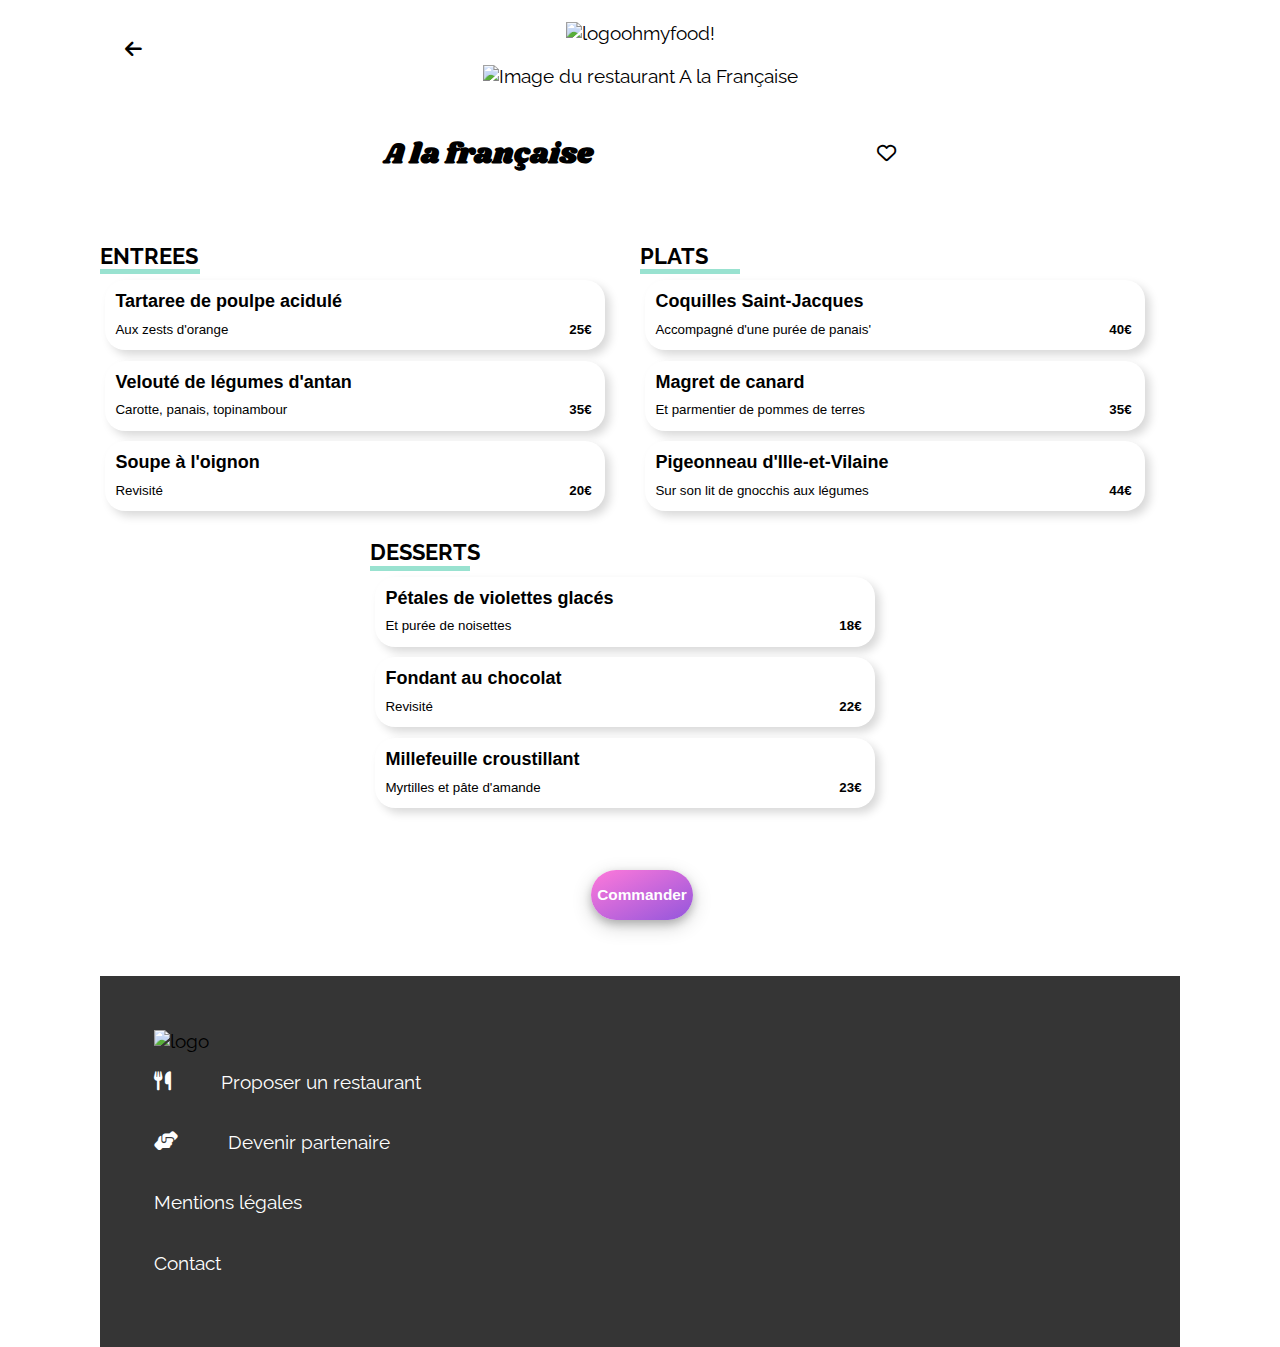
==== commit 2f2347a4: "Vérifications avant soutenance" ====
--- a/pages/ALaFrancaise.html
+++ b/pages/ALaFrancaise.html
@@ -2,7 +2,7 @@
 <html lang="fr">
     <head>
         <meta charset="utf-8">
-        <title>Ohmyfood!</title>
+        <title>Ohmyfood! - A la Française</title>
         <link rel="stylesheet" href="../styles/style.css">
         <link rel="stylesheet" href="https://cdnjs.cloudflare.com/ajax/libs/font-awesome/6.1.1/css/all.css">
         <meta name="viewport" content="width=device-width, initial-scale=1.0, viewport-fit=cover">
@@ -188,7 +188,9 @@
             </section>
 
             <div class="commander">
-                <input class="button bold" type="button" value="Commander">
+                <a>
+                    <input class="button bold" type="button" value="Commander">
+                </a>
             </div>
 
         </main>
--- a/styles/style.css
+++ b/styles/style.css
@@ -271,6 +271,7 @@
     #explorer input {
         margin-bottom: 5%;
         height: 70px;
+        Width: 100%;
     }
 
     input {
@@ -279,7 +280,7 @@
         background: linear-gradient(to bottom right, #FF79DA, #9356DC);
         box-shadow: 0 4px 8px 0 rgba(0, 0, 0, 0.2), 0 6px 20px 0 rgba(0, 0, 0, 0.19);
         border: none;
-        width: 60%;
+        width: 100%;
         height: 50px;
         margin: 2%;
         border-top-left-radius: 25px;
@@ -897,7 +898,7 @@
         background: linear-gradient(to bottom right, #FF79DA, #9356DC);
         box-shadow: 0 4px 8px 0 rgba(0, 0, 0, 0.2), 0 6px 20px 0 rgba(0, 0, 0, 0.19);
         border: none;
-        width: 60%;
+        width: 100%;
         height: 50px;
         margin: 2%;
         border-top-left-radius: 25px;
@@ -1699,6 +1700,10 @@
         height: 250px;
     }
 
+    input {
+        font-size: 100%;
+    }
+
 }
 
 @media only screen and (max-width : 400px) {
